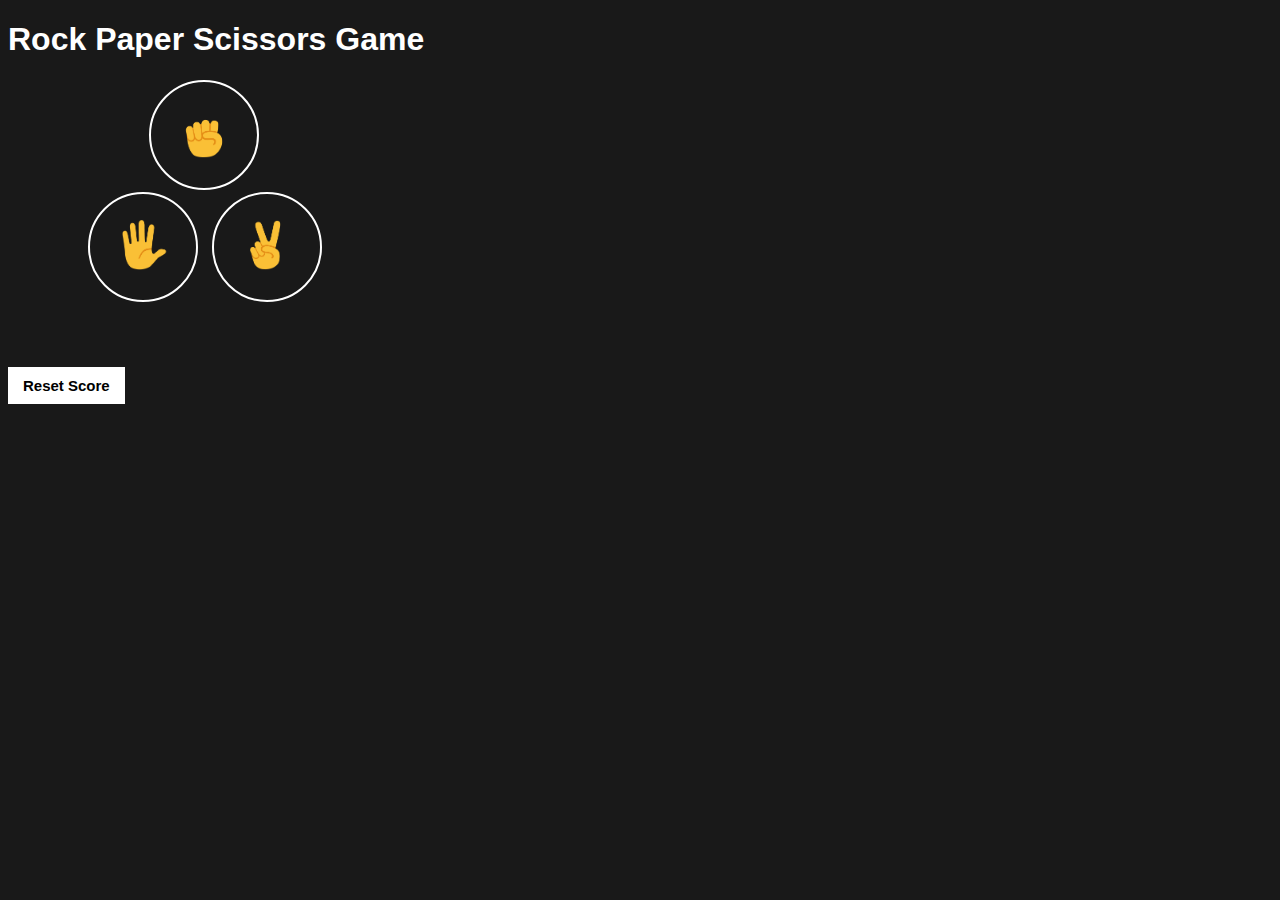
==== rock-paper-scissors/index.html @ 5d8d8e94 "rock paper scissors project" ====
<!DOCTYPE html>
<html>
  <head>
    <title>Rock Paper Scissors</title>
    <style>
      body {
        background-color: rgb(25, 25, 25);
        font-family: Arial, Helvetica, sans-serif;
        color: white;
      }

      .move-icon {
        height: 50px;
      }

      .move-button {
        background-color: transparent;
        border: 2px white solid;
        width: 110px;
        height: 110px;
        border-radius: 60px;
        margin-right: 10px;
        cursor: pointer;
        margin-bottom: 20px;
      }

      .result {
        font-size: 25px;
        font-weight: bold;
      }
      
      .rock-button {
        margin-left: 61px;
        margin-bottom: 2px;
      }

      .reset-button {
        background-color: white;
        padding: 10px 15px;
        border: none;
        font-size: 15px;
        font-weight: bold;
        cursor: pointer;
        margin-top: 20px;
      }
      .container {
        margin-left: 80px;
      }
    </style>

  </head>  
  <body>
    <h1>Rock Paper Scissors Game</h1>
    
    <div>

      <div class="container">
        <button class="move-button rock-button" onclick="playGame('rock');">
          <img src="rock-emoji.png" class="move-icon rock-icon"></button>
          <br>
    
        <button class="move-button" onclick="playGame('paper');">
          <img src="paper-emoji.png" class="move-icon paper-icon"></button>
    
        <button class="move-button" onclick="playGame('scissors');">
          <img src="scissors-emoji.png" class="move-icon scissors-icon"></button>
      </div>
      
  
      <div>
        <p class="js-moves"></p>
        <p class="js-result result"></p>
        <p class="js-score"></p>
      </div>
      
      <div>
        <button class="reset-button" onclick="
      score.wins = 0;
      score.losses = 0;
      score.ties = 0;
      score.total = 0;
      localStorage.removeItem('score')
      updateScoreElement();
      ">Reset Score</button>
      </div>  

    </div>
    

    <script>
      /* Grabs score from local storage or assigns
      default score values*/

    let score = JSON.parse(localStorage.getItem('score')) || {
      wins: 0,
      losses: 0,
      ties: 0,
      total: 0
    }

    function updateScoreElement() {
      document.querySelector('.js-score')
      .innerHTML = `Wins: ${score.wins} | Losses: ${score.losses} | Ties: ${score.ties} | Total Played: ${score.total}`
    }
  
    function movesElement (playerMove, computerMove) {
      document.querySelector('.js-moves')
      .innerHTML = `You <img class="move-icon "src="${playerMove}-emoji.png"> - <img class="move-icon" src="${computerMove}-emoji.png"> Computer`
    }

    function resultElement (result) {
      document.querySelector('.js-result')
      .innerHTML = `${result}`
    }
   
      function pickComputerMove() {
        const randomNumber = Math.random();
        if (randomNumber >= 0 && randomNumber < 1/3) {
          return 'rock';
        } else if (randomNumber >= 1/3 && randomNumber < 2/3) {
          return 'paper';
        } else if (randomNumber >= 2/3 && randomNumber < 1) {
          return 'scissors';
        }
      }
      
      function playGame(playerMove) {
        let result = '';
        let computerMove = pickComputerMove();

        if (playerMove === 'rock') {
          if (computerMove === 'scissors') {
            result = 'You win';
          } else if (computerMove === 'paper') {
            result = 'You lose';
          } else {
            result = 'Tie';
          }
        } 
          else if (playerMove === 'paper') {
          if (computerMove === 'rock') {
            result = 'You win';
          } else if (computerMove === 'scissors') {
            result = 'You lose';
          } else {
            result = 'Tie';
          }
        } 
          else if (playerMove === 'scissors') {
          if (computerMove === 'paper') {
            result = 'You win';
          } else if (computerMove === 'rock') {
            result = 'You lose';
          } else {
            result = 'Tie';
          }
        }

        if (result === 'You win') {
          score.wins += 1;
        } else if (result === 'You lose') {
          score.losses += 1;
        } else if (result === 'Tie') {
        score.ties +=1;
        };

        score.total = score.wins + score.losses + score.ties

        // Saves score to local storage
      localStorage.setItem('score', JSON.stringify(score))

        movesElement(playerMove, computerMove);

        resultElement(result);

      updateScoreElement();
      }
    </script>
  </body>
</html>
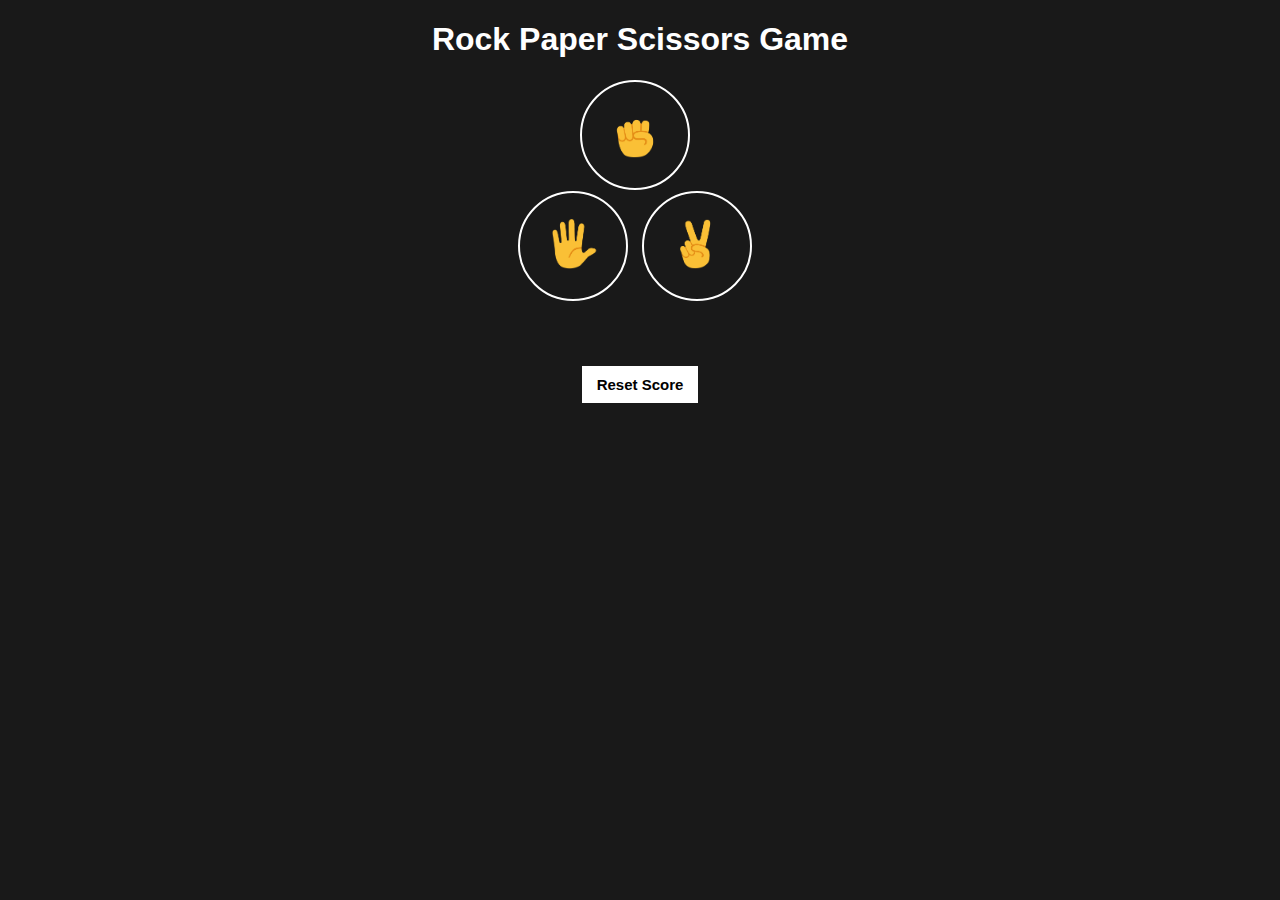
==== commit 414cb27f: "update" ====
--- a/rock-paper-scissors/index.html
+++ b/rock-paper-scissors/index.html
@@ -1,16 +1,19 @@
 <!DOCTYPE html>
 <html>
   <head>
+    <!-- Testing repository -->
     <title>Rock Paper Scissors</title>
     <style>
       body {
         background-color: rgb(25, 25, 25);
         font-family: Arial, Helvetica, sans-serif;
         color: white;
+        text-align: center;
       }
 
       .move-icon {
         height: 50px;
+        cursor: pointer;
       }
 
       .move-button {
@@ -24,14 +27,15 @@
         margin-bottom: 20px;
       }
 
+
+
       .result {
         font-size: 25px;
         font-weight: bold;
       }
       
       .rock-button {
-        margin-left: 61px;
-        margin-bottom: 2px;
+        margin-bottom: 1px;
       }
 
       .reset-button {
@@ -43,16 +47,18 @@
         cursor: pointer;
         margin-top: 20px;
       }
-      .container {
-        margin-left: 80px;
+      img:hover, button:hover {
+        transform: scale(1.1);
+        transition: transform 0.3s;
+        
       }
     </style>
 
   </head>  
   <body>
     <h1>Rock Paper Scissors Game</h1>
-    
-    <div>
+  
+    <div class="gen-container">
 
       <div class="container">
         <button class="move-button rock-button" onclick="playGame('rock');">
@@ -98,16 +104,19 @@
       total: 0
     }
 
+    // This function to display scores on the page
     function updateScoreElement() {
       document.querySelector('.js-score')
       .innerHTML = `Wins: ${score.wins} | Losses: ${score.losses} | Ties: ${score.ties} | Total Played: ${score.total}`
     }
   
+    // This function to display the moves and move pic on the page
     function movesElement (playerMove, computerMove) {
       document.querySelector('.js-moves')
       .innerHTML = `You <img class="move-icon "src="${playerMove}-emoji.png"> - <img class="move-icon" src="${computerMove}-emoji.png"> Computer`
     }
 
+  //This function to display the result on the page
     function resultElement (result) {
       document.querySelector('.js-result')
       .innerHTML = `${result}`
@@ -123,7 +132,7 @@
           return 'scissors';
         }
       }
-      
+
       function playGame(playerMove) {
         let result = '';
         let computerMove = pickComputerMove();
@@ -156,6 +165,8 @@
           }
         }
 
+        // conditions for the result
+
         if (result === 'You win') {
           score.wins += 1;
         } else if (result === 'You lose') {
